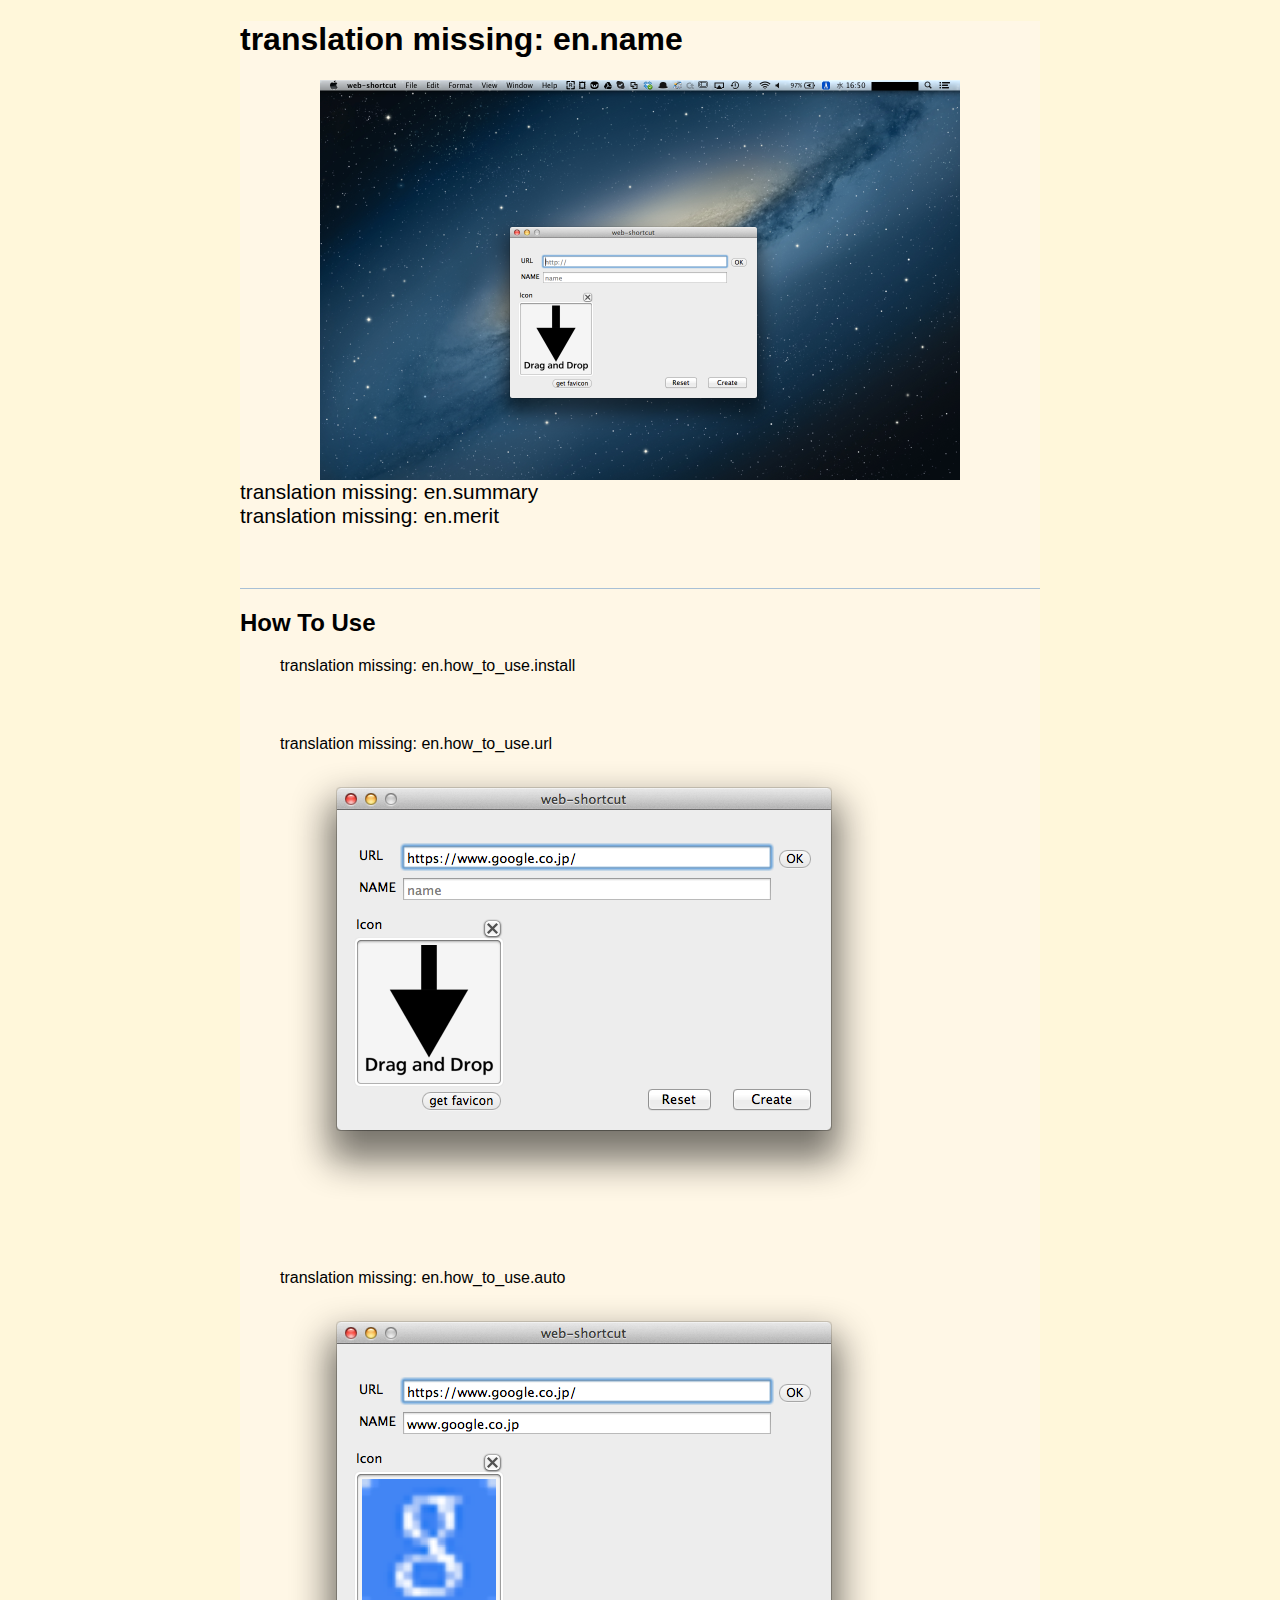
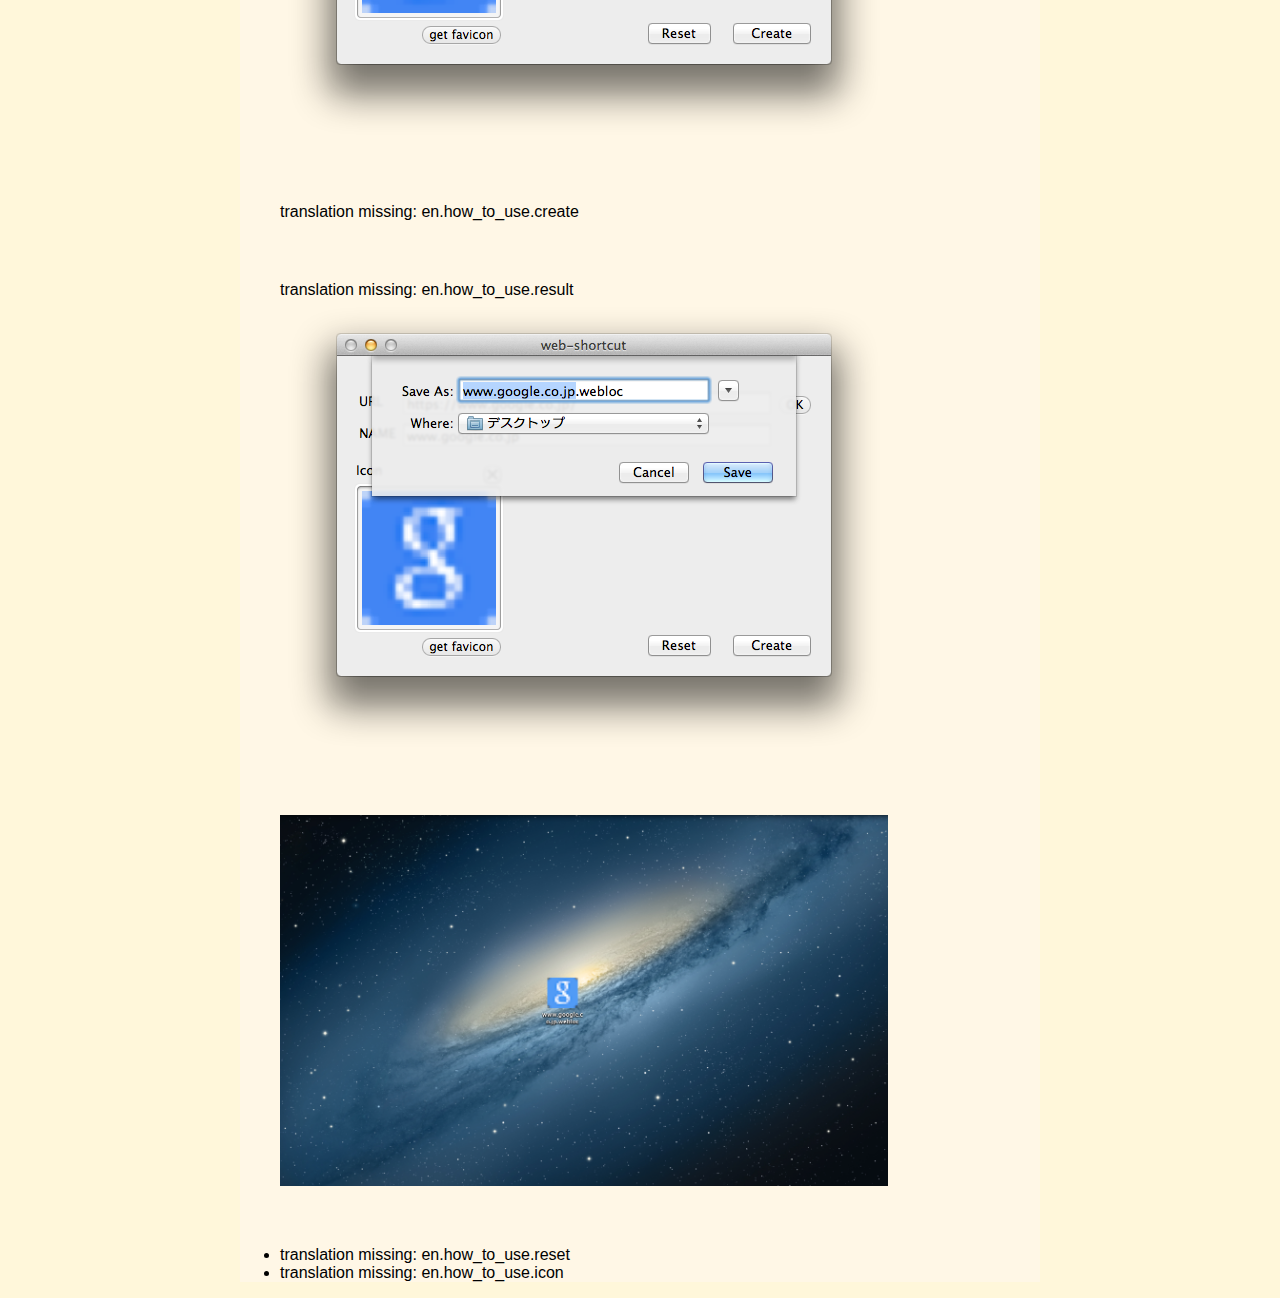
==== en/index.html @ f1dd7c7f "Automated commit at 2013-07-17 09:24:11 UTC by middleman-deploy 3.1.3" ====
<!doctype html>
<html>
  <head>
    <meta charset="utf-8">
    
    <!-- Always force latest IE rendering engine or request Chrome Frame -->
    <meta content="IE=edge,chrome=1" http-equiv="X-UA-Compatible">
    
    <!-- Use title if it's in the page YAML frontmatter -->
    <title>Web Shortcut</title>
    
    <link href="/stylesheets/normalize-6036cb9b.css" media="screen" rel="stylesheet" type="text/css" />
<link href="/stylesheets/all-a4301a74.css" media="screen" rel="stylesheet" type="text/css" />
    <script src="/javascripts/all-da39a3ee.js" type="text/javascript"></script>
  </head>
  
  <body class="en en_index">
    <div class="container">
      <div class="content">
  <h1>translation missing: en.name</h1>
  <div class="explain">
    <img src="../images/screen-9487430f.png" class="screen">
    <div class="summary"> translation missing: en.summary </div>
    <div class="merit"> translation missing: en.merit </div>
  </div>

  <div class="how_to_use">
    <h2>How To Use</h2>
    <ol>
      <li>translation missing: en.how_to_use.install</li>
      <li>translation missing: en.how_to_use.url<img src="../images/win_url_filled-a5c88130.png"></li>
      <li>translation missing: en.how_to_use.auto<img src="../images/win_filled-a6221c7d.png"></li>
      <li>translation missing: en.how_to_use.create</li>
      <li>translation missing: en.how_to_use.result<img src="../images/win_save-cdbfeb03.png"></li>
      <li><img src="../images/desctop-9d0b7925.png" class="desctop"></li>
    </ol>
    <ul>
      <li>translation missing: en.how_to_use.reset</li>
      <li>translation missing: en.how_to_use.icon</li>
    </ul>
  </div>
</div>
    </div>
  </body>
</html>
---- stylesheets/all-a4301a74.css ----
body{background-color:#FFF7DA}.container{width:100%}.content{background-color:#FFF7E6;width:800px;margin:0px auto}.content img{display:block}.content .explain{margin-bottom:60px}.content .screen{width:80%;margin:0px auto;background-color:black}.content .summary,.content .merit{font-size:1.3em}.content .how_to_use{border-top:1px solid #A8C0D6}.content .how_to_use ol li{list-style-type:none;margin-bottom:60px}.content .how_to_use ol li .desctop{width:80%}
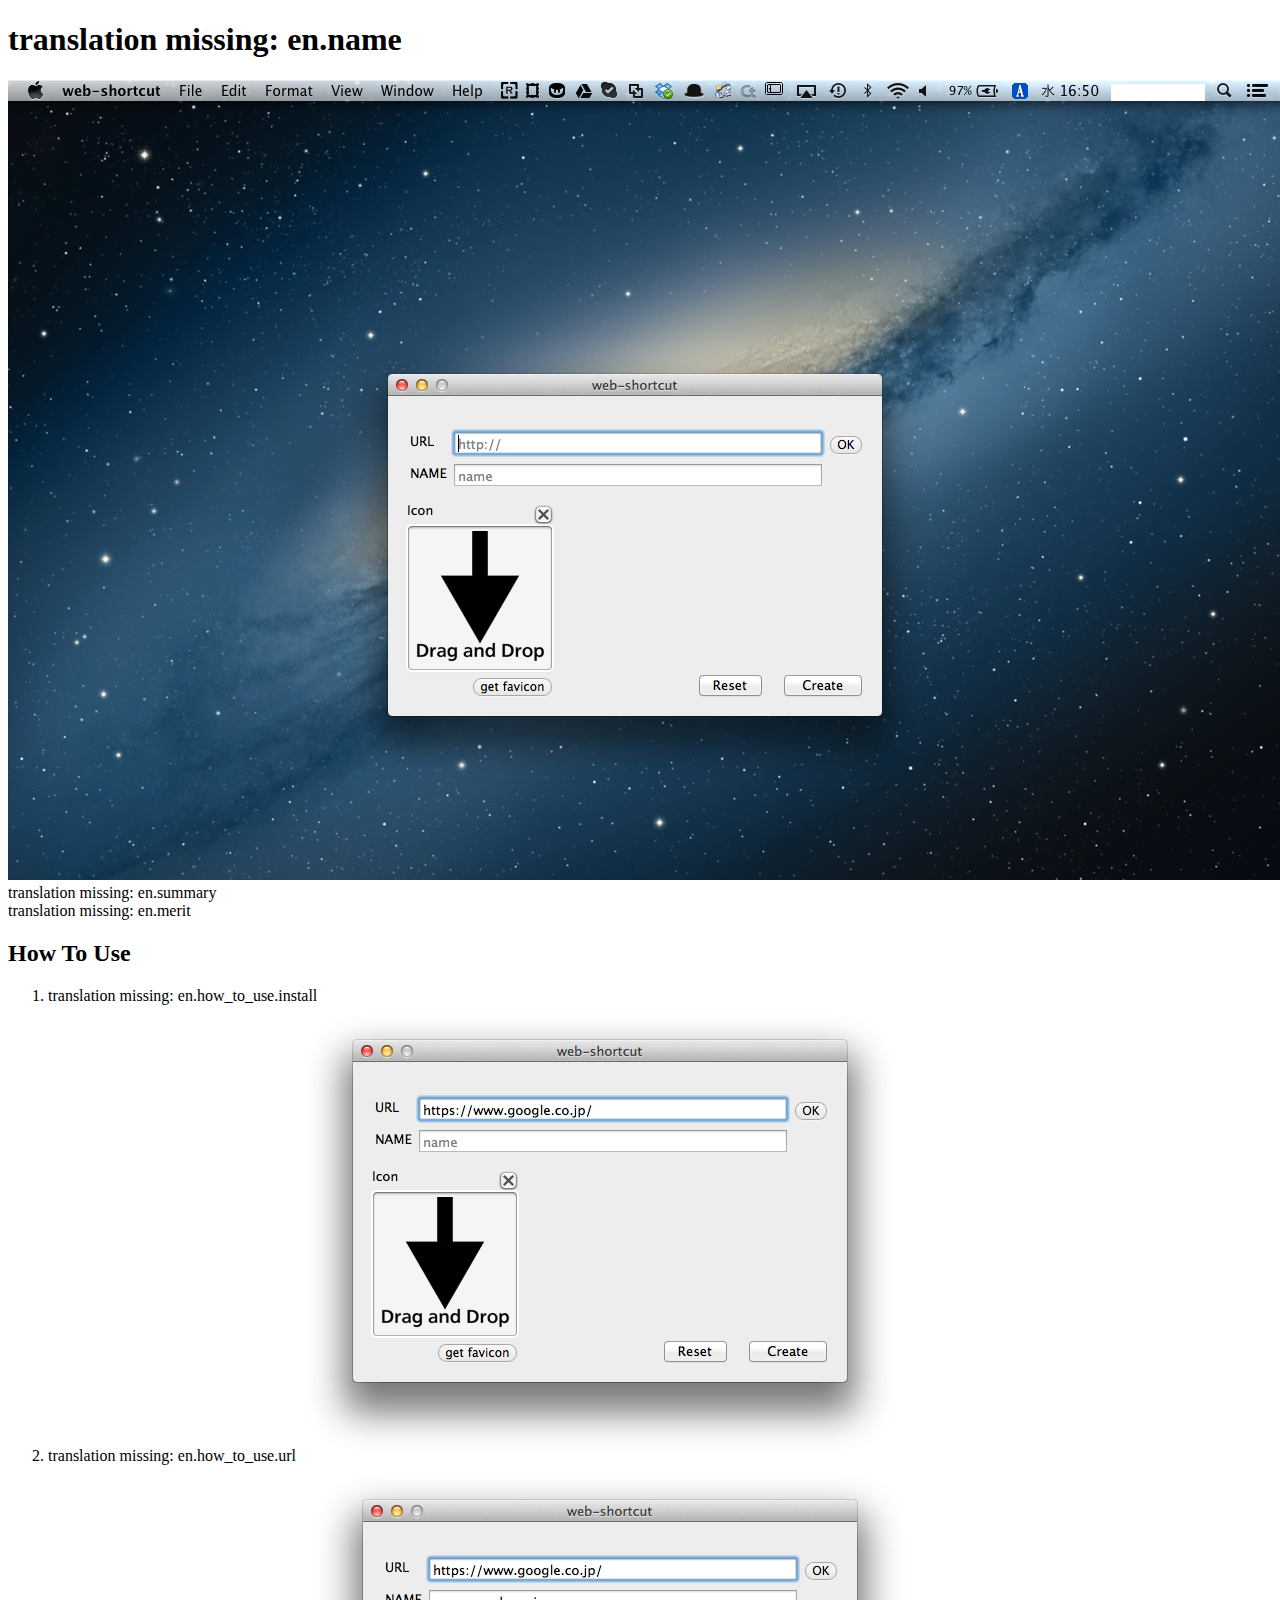
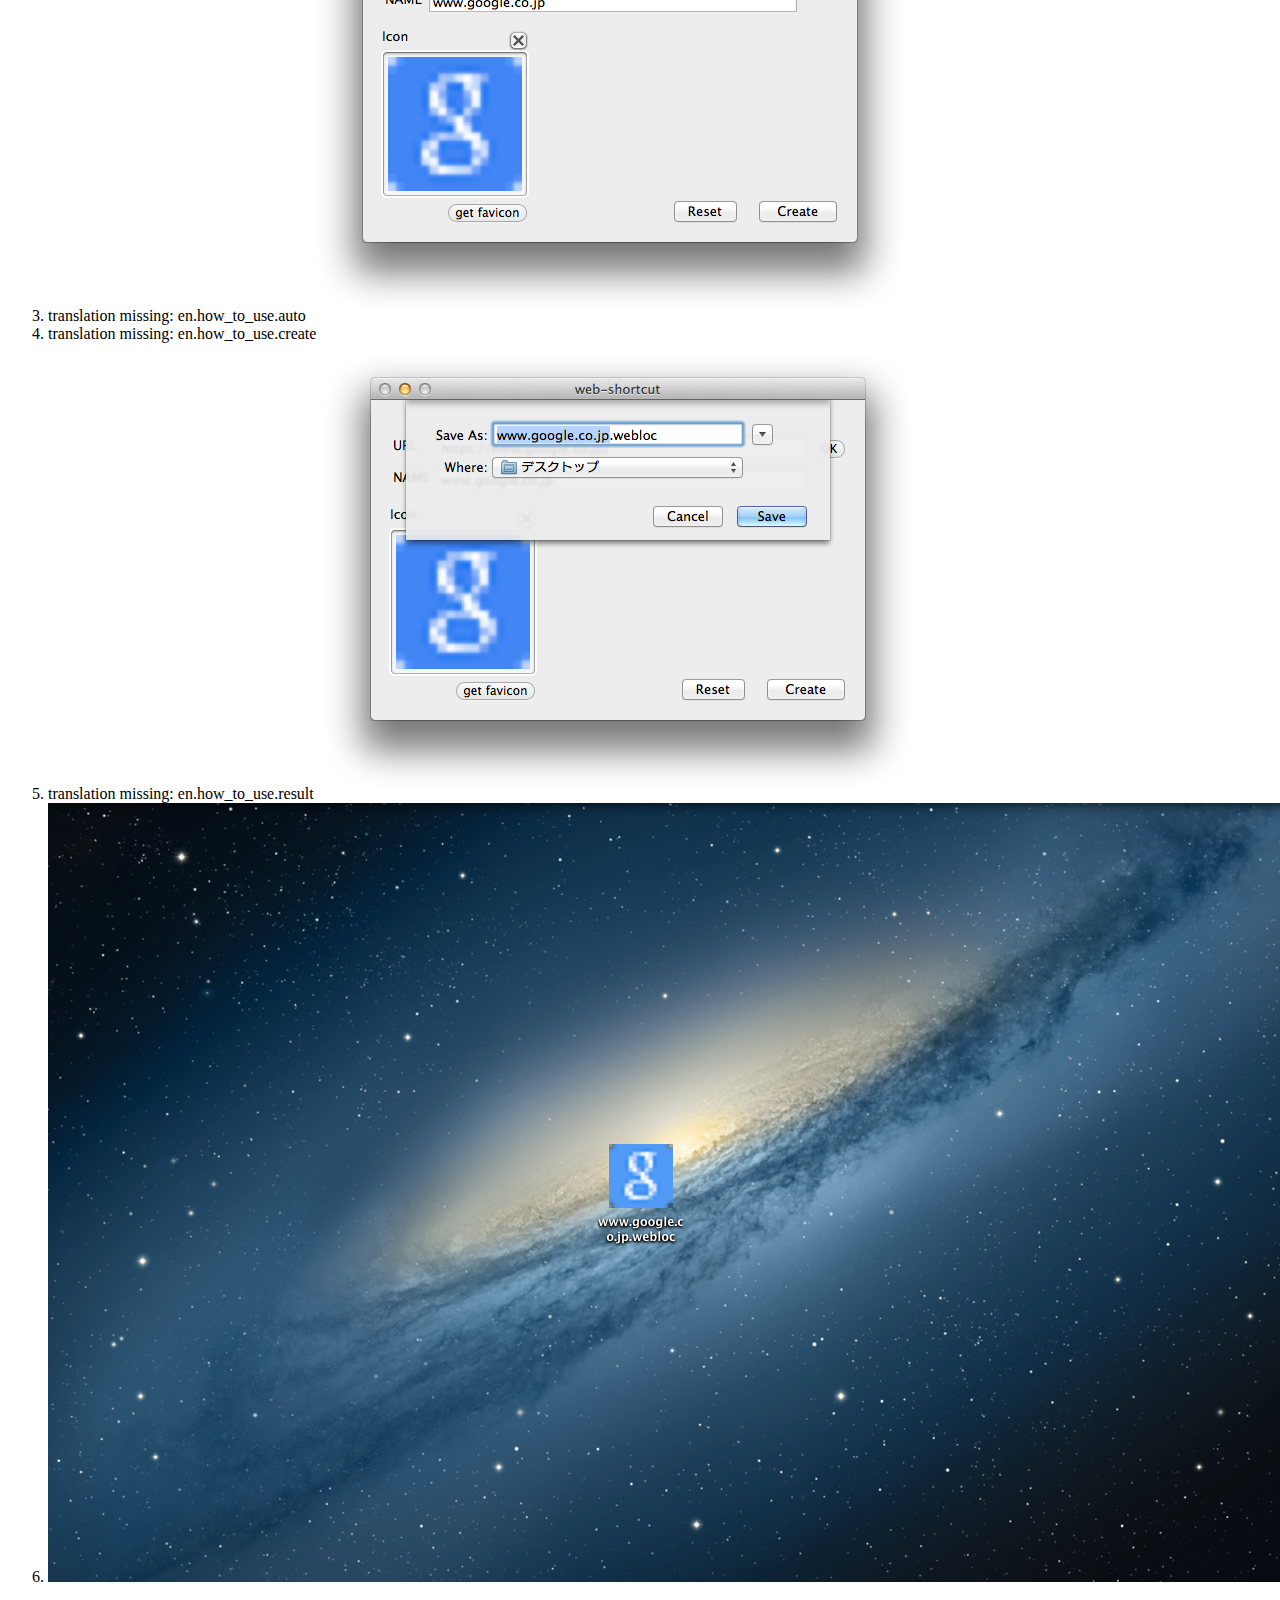
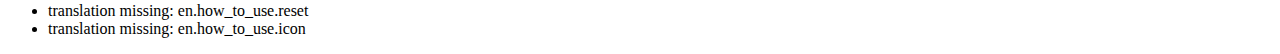
==== commit 1ecc2368: "Automated commit at 2013-07-17 09:28:55 UTC by middleman-deploy 3.1.3" ====
--- a/en/index.html
+++ b/en/index.html
@@ -9,9 +9,9 @@
     <!-- Use title if it's in the page YAML frontmatter -->
     <title>Web Shortcut</title>
     
-    <link href="/stylesheets/normalize-6036cb9b.css" media="screen" rel="stylesheet" type="text/css" />
-<link href="/stylesheets/all-a4301a74.css" media="screen" rel="stylesheet" type="text/css" />
-    <script src="/javascripts/all-da39a3ee.js" type="text/javascript"></script>
+    <link href="./stylesheets/normalize.css" media="screen" rel="stylesheet" type="text/css">
+    <link href="./stylesheets/all.css" media="screen" rel="stylesheet" type="text/css">
+    <script src="./javascripts/all.js" type="text/javascript"></script>
   </head>
   
   <body class="en en_index">
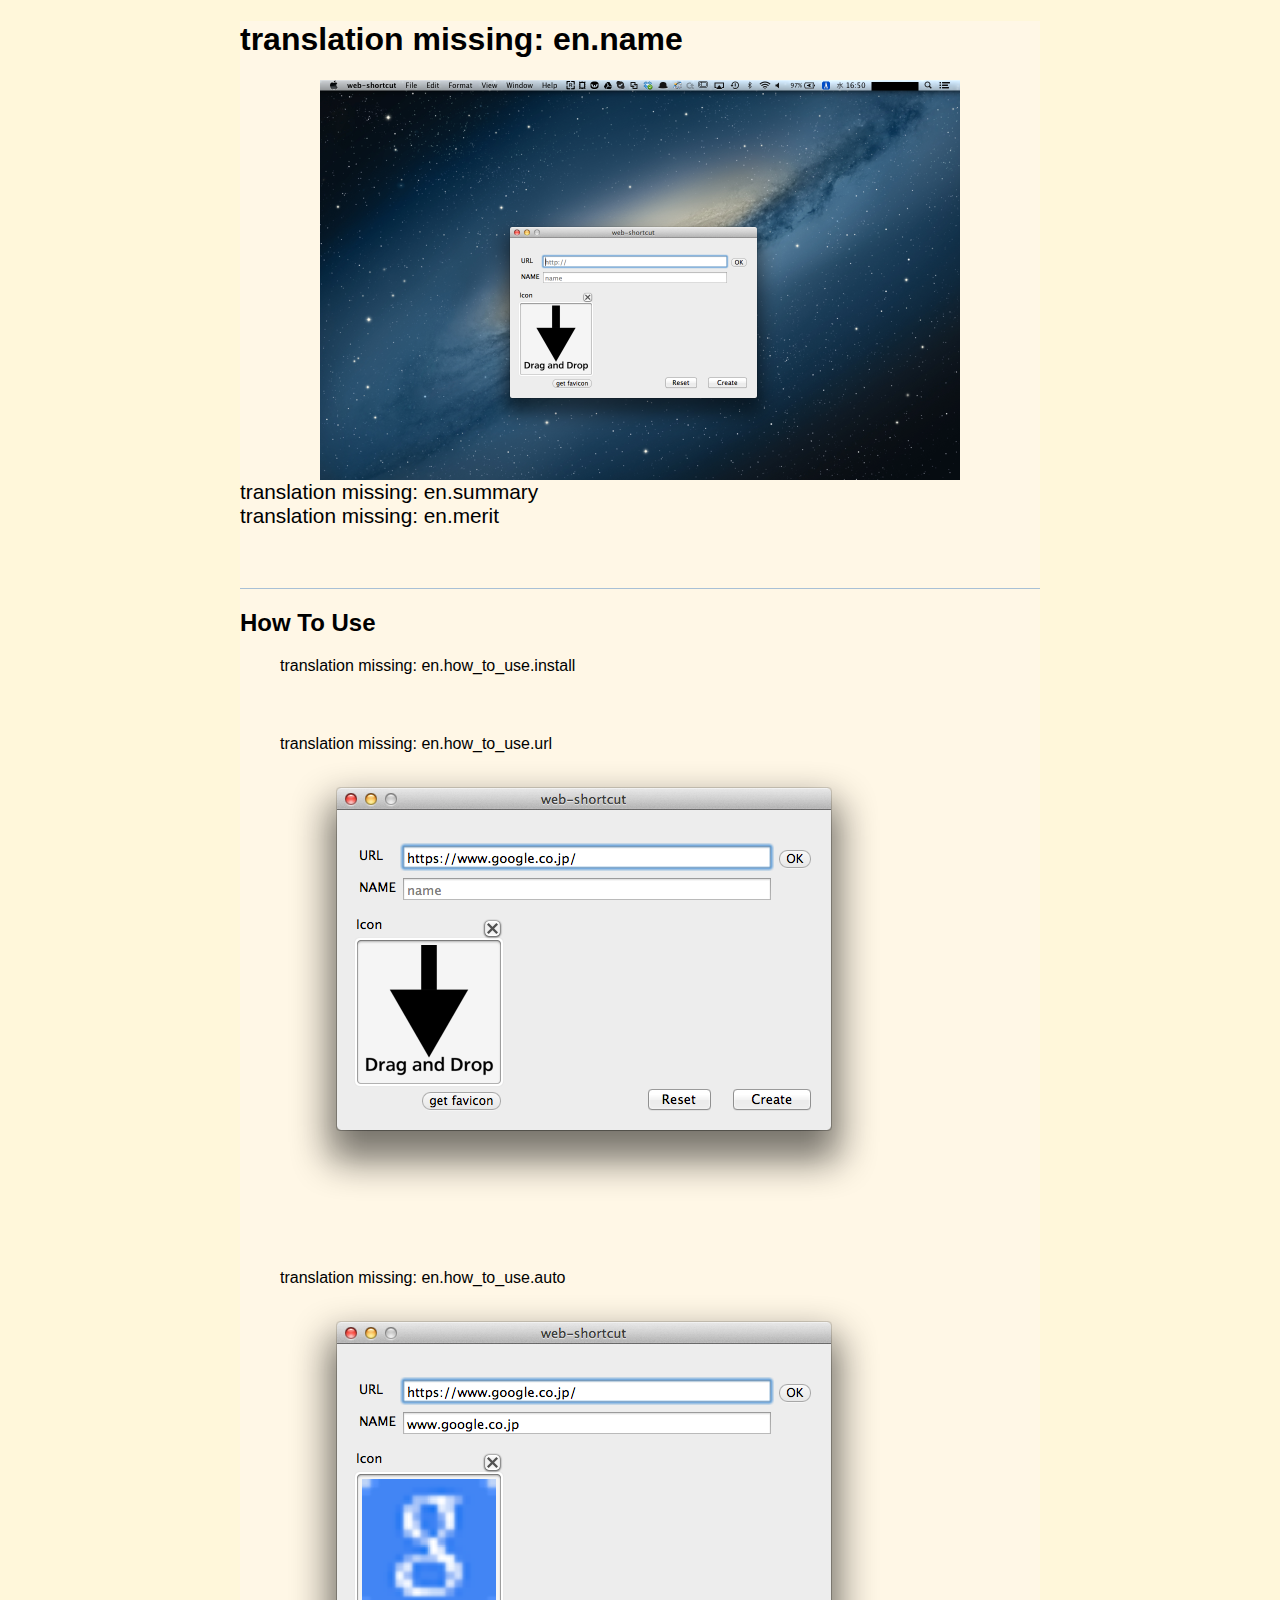
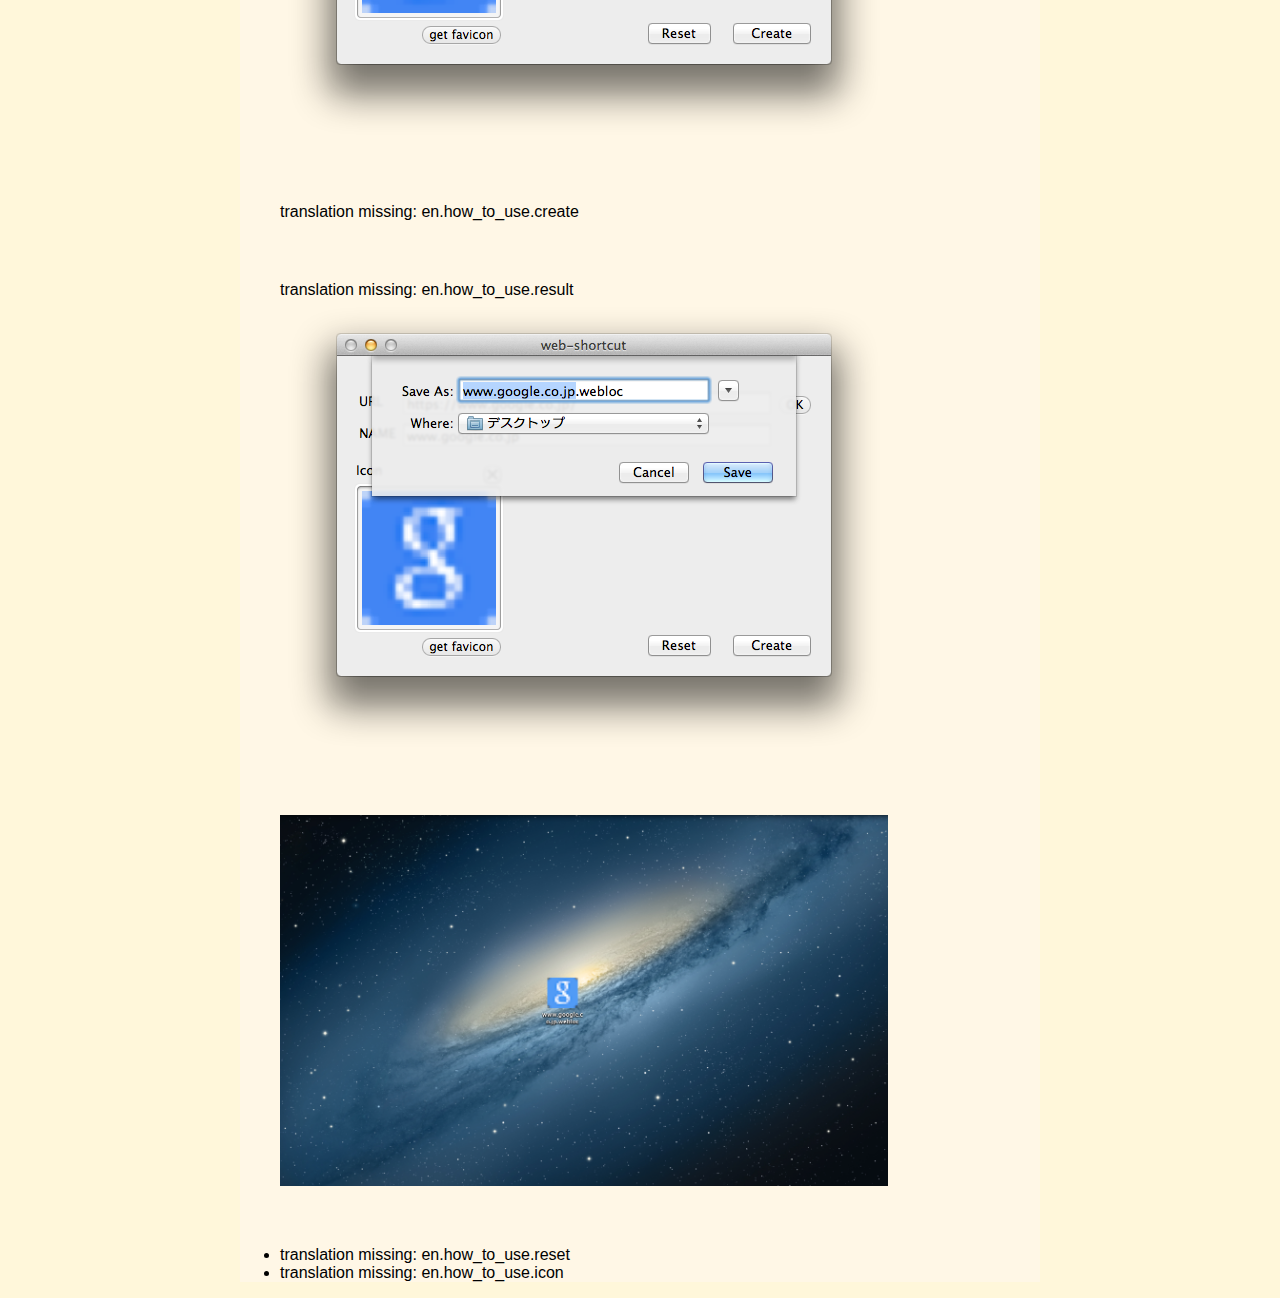
==== commit 433d9ef7: "Automated commit at 2013-07-17 09:31:57 UTC by middleman-deploy 3.1.3" ====
--- a/en/index.html
+++ b/en/index.html
@@ -9,9 +9,9 @@
     <!-- Use title if it's in the page YAML frontmatter -->
     <title>Web Shortcut</title>
     
-    <link href="./stylesheets/normalize.css" media="screen" rel="stylesheet" type="text/css">
-    <link href="./stylesheets/all.css" media="screen" rel="stylesheet" type="text/css">
-    <script src="./javascripts/all.js" type="text/javascript"></script>
+    <link href="../stylesheets/normalize-6036cb9b.css" media="screen" rel="stylesheet" type="text/css">
+    <link href="../stylesheets/all-a4301a74.css" media="screen" rel="stylesheet" type="text/css">
+    <script src="../javascripts/all-da39a3ee.js" type="text/javascript"></script>
   </head>
   
   <body class="en en_index">
--- a/stylesheets/all-a4301a74.css
+++ b/stylesheets/all-a4301a74.css
@@ -0,0 +1 @@
+body{background-color:#FFF7DA}.container{width:100%}.content{background-color:#FFF7E6;width:800px;margin:0px auto}.content img{display:block}.content .explain{margin-bottom:60px}.content .screen{width:80%;margin:0px auto;background-color:black}.content .summary,.content .merit{font-size:1.3em}.content .how_to_use{border-top:1px solid #A8C0D6}.content .how_to_use ol li{list-style-type:none;margin-bottom:60px}.content .how_to_use ol li .desctop{width:80%}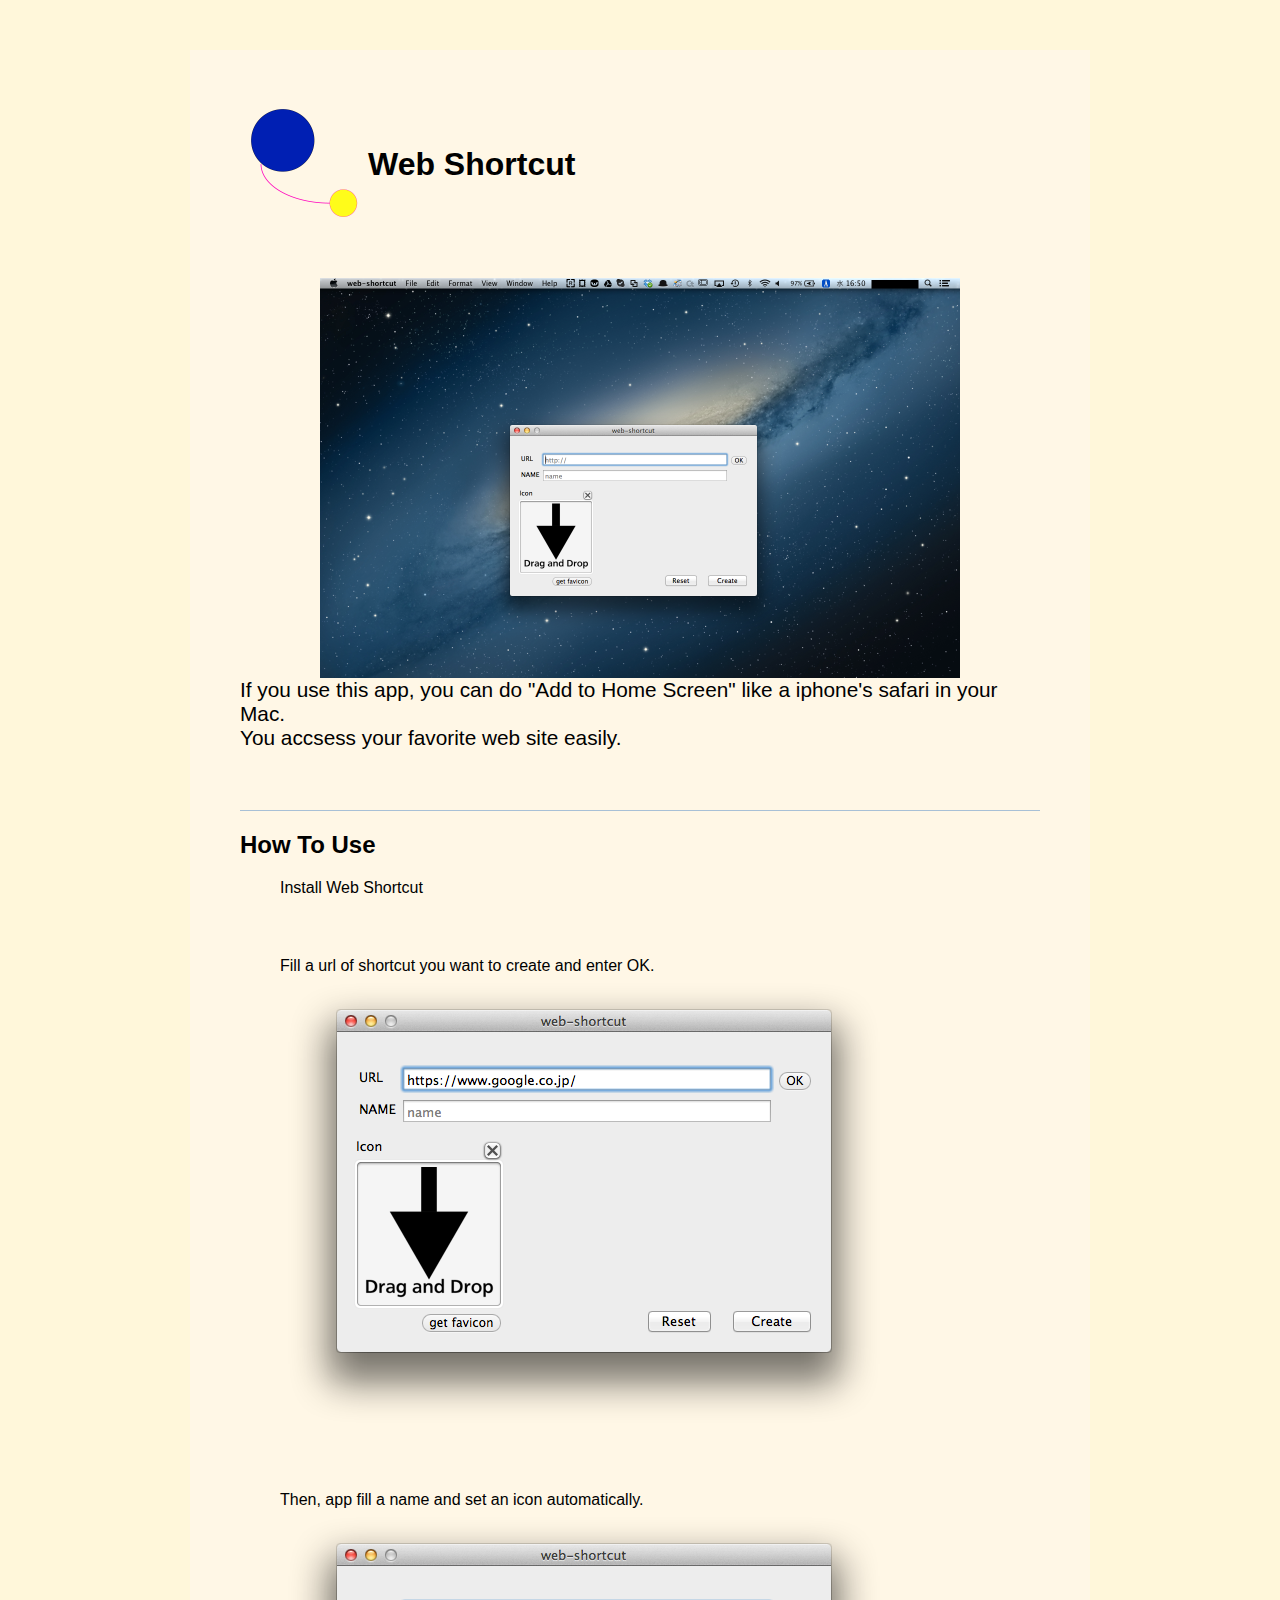
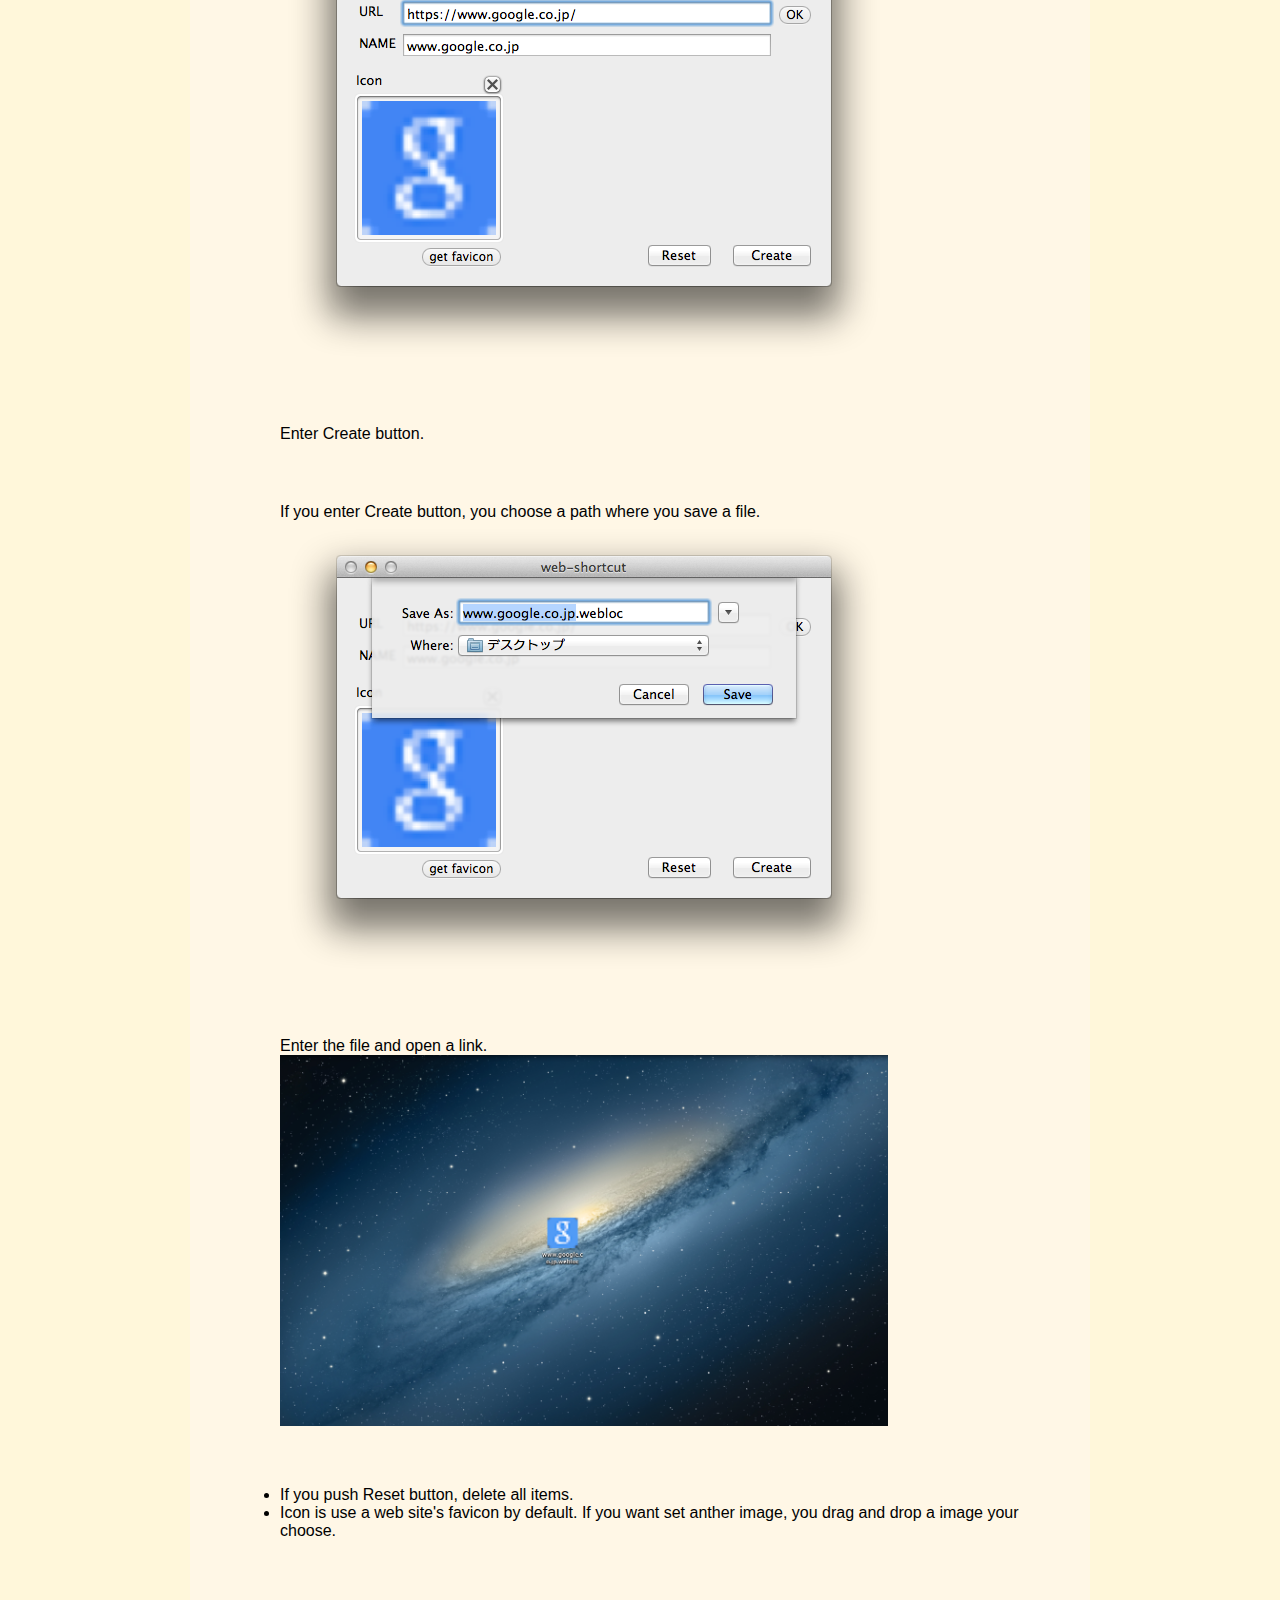
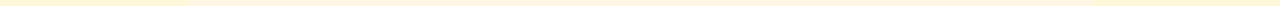
==== commit d24e9cac: "Automated commit at 2013-07-19 01:16:33 UTC by middleman-deploy 3.1.3" ====
--- a/en/index.html
+++ b/en/index.html
@@ -10,33 +10,37 @@
     <title>Web Shortcut</title>
     
     <link href="../stylesheets/normalize-6036cb9b.css" media="screen" rel="stylesheet" type="text/css">
-    <link href="../stylesheets/all-a4301a74.css" media="screen" rel="stylesheet" type="text/css">
+    <link href="../stylesheets/all-4937ffd5.css" media="screen" rel="stylesheet" type="text/css">
     <script src="../javascripts/all-da39a3ee.js" type="text/javascript"></script>
   </head>
   
   <body class="en en_index">
     <div class="container">
       <div class="content">
-  <h1>translation missing: en.name</h1>
+  <div class="header">
+    <img class="mini-icon" src="../images/icon_512x512-689b8dc0.png" />
+    <h1>Web Shortcut</h1>
+  </div>
+
   <div class="explain">
     <img src="../images/screen-9487430f.png" class="screen">
-    <div class="summary"> translation missing: en.summary </div>
-    <div class="merit"> translation missing: en.merit </div>
+    <div class="summary"> If you use this app, you can do "Add to Home Screen" like a iphone's safari in your Mac. </div>
+    <div class="merit"> You accsess your favorite web site easily. </div>
   </div>
 
   <div class="how_to_use">
     <h2>How To Use</h2>
     <ol>
-      <li>translation missing: en.how_to_use.install</li>
-      <li>translation missing: en.how_to_use.url<img src="../images/win_url_filled-a5c88130.png"></li>
-      <li>translation missing: en.how_to_use.auto<img src="../images/win_filled-a6221c7d.png"></li>
-      <li>translation missing: en.how_to_use.create</li>
-      <li>translation missing: en.how_to_use.result<img src="../images/win_save-cdbfeb03.png"></li>
-      <li><img src="../images/desctop-9d0b7925.png" class="desctop"></li>
+      <li>Install Web Shortcut</li>
+      <li>Fill a url of shortcut you want to create and enter OK.<img src="../images/win_url_filled-a5c88130.png"></li>
+      <li>Then, app fill a name and set an icon automatically. <img src="../images/win_filled-a6221c7d.png"></li>
+      <li>Enter Create button.</li>
+      <li>If you enter Create button, you choose a path where you save a file.<img src="../images/win_save-cdbfeb03.png"></li>
+      <li>Enter the file and open a link.<img src="../images/desctop-9d0b7925.png" class="desctop"></li>
     </ol>
     <ul>
-      <li>translation missing: en.how_to_use.reset</li>
-      <li>translation missing: en.how_to_use.icon</li>
+      <li>If you push Reset button, delete all items.</li>
+      <li>Icon is use a web site's favicon by default. If you want set anther image, you drag and drop a image your choose.</li>
     </ul>
   </div>
 </div>
--- a/stylesheets/all-4937ffd5.css
+++ b/stylesheets/all-4937ffd5.css
@@ -0,0 +1 @@
+body{background-color:#FFF7DA}.icon{width:256px;height:256px;background-color:white}.container{width:100%}.content{background-color:#FFF7E6;width:800px;margin:0px auto;margin-top:50px;padding:50px}.content img{display:block}.content .header{overflow:hidden;*zoom:1;margin-bottom:50px}.content .header .mini-icon{width:128px;height:128px;float:left}.content .header h1{display:inline;height:128px;line-height:128px;vertical-align:middle}.content .explain{margin-bottom:60px}.content .screen{width:80%;margin:0px auto;background-color:black}.content .summary,.content .merit{font-size:1.3em}.content .how_to_use{border-top:1px solid #A8C0D6}.content .how_to_use ol li{list-style-type:none;margin-bottom:60px}.content .how_to_use ol li .desctop{width:80%}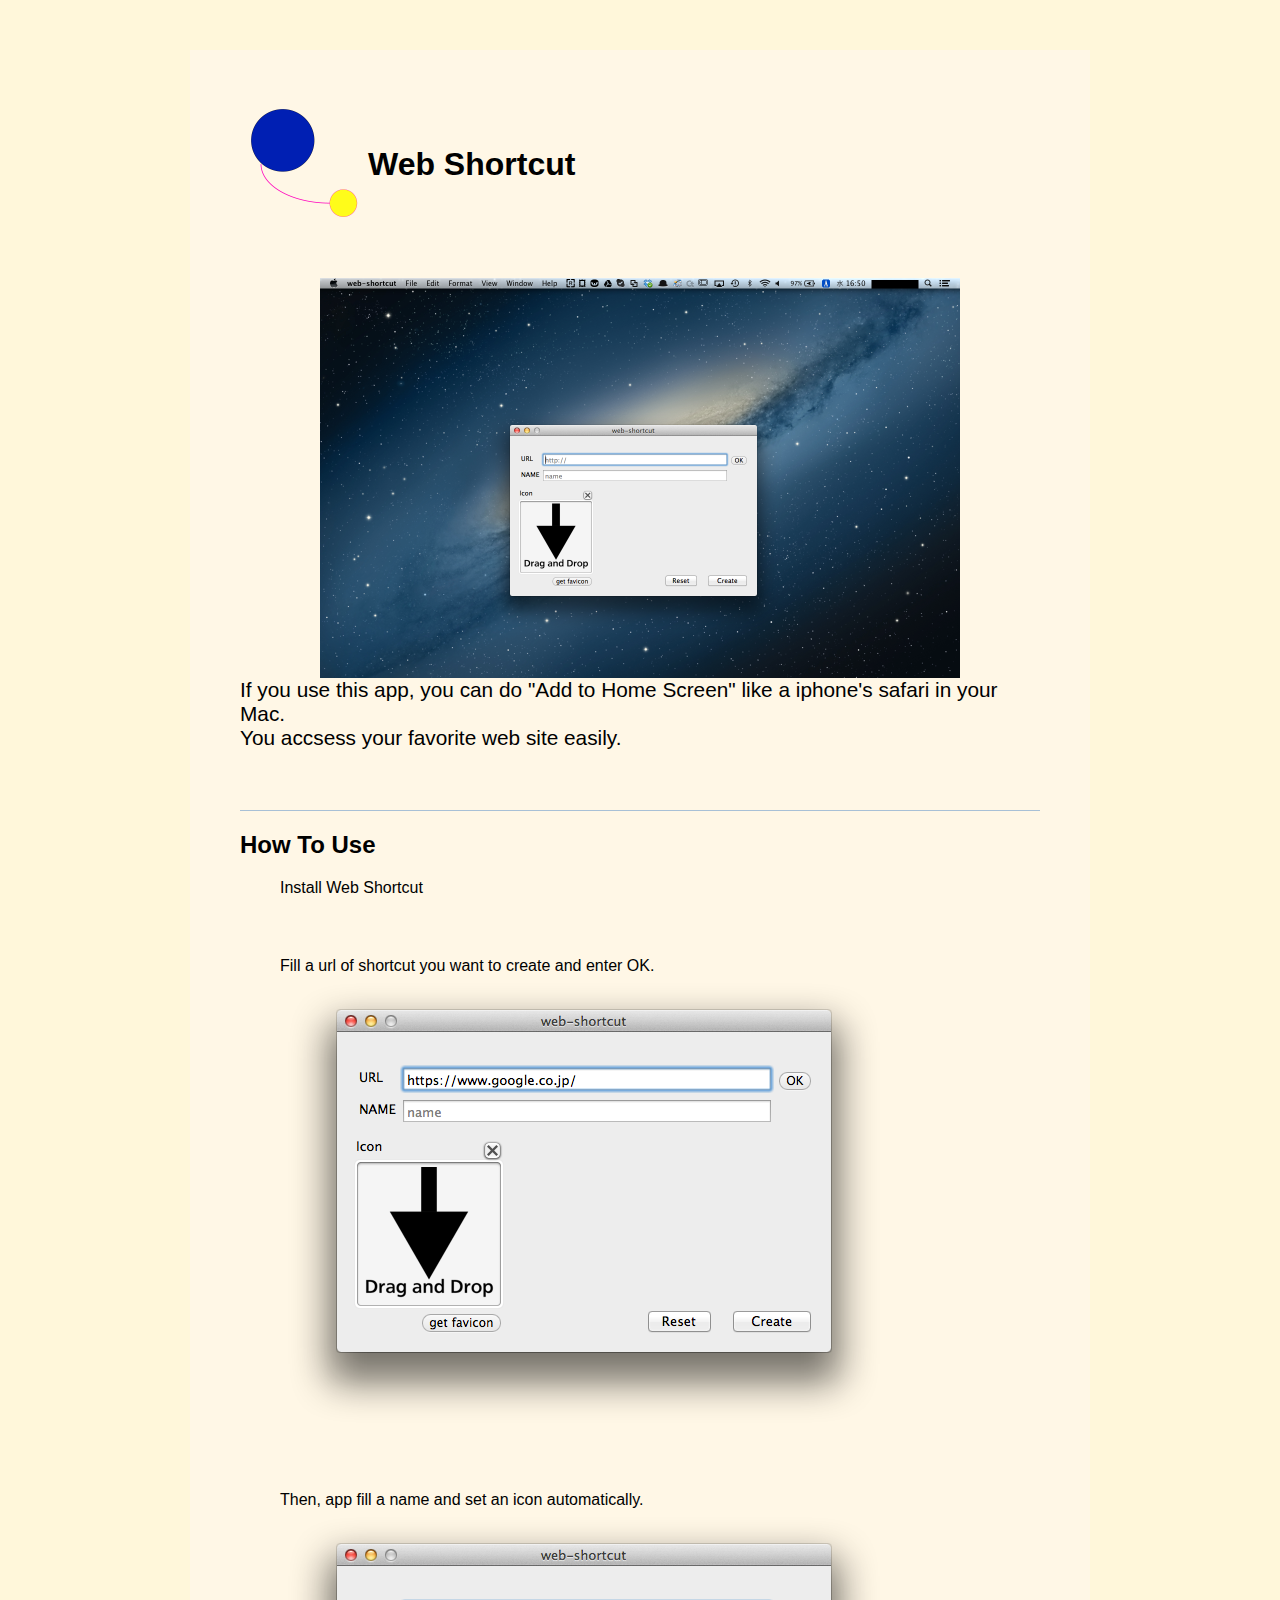
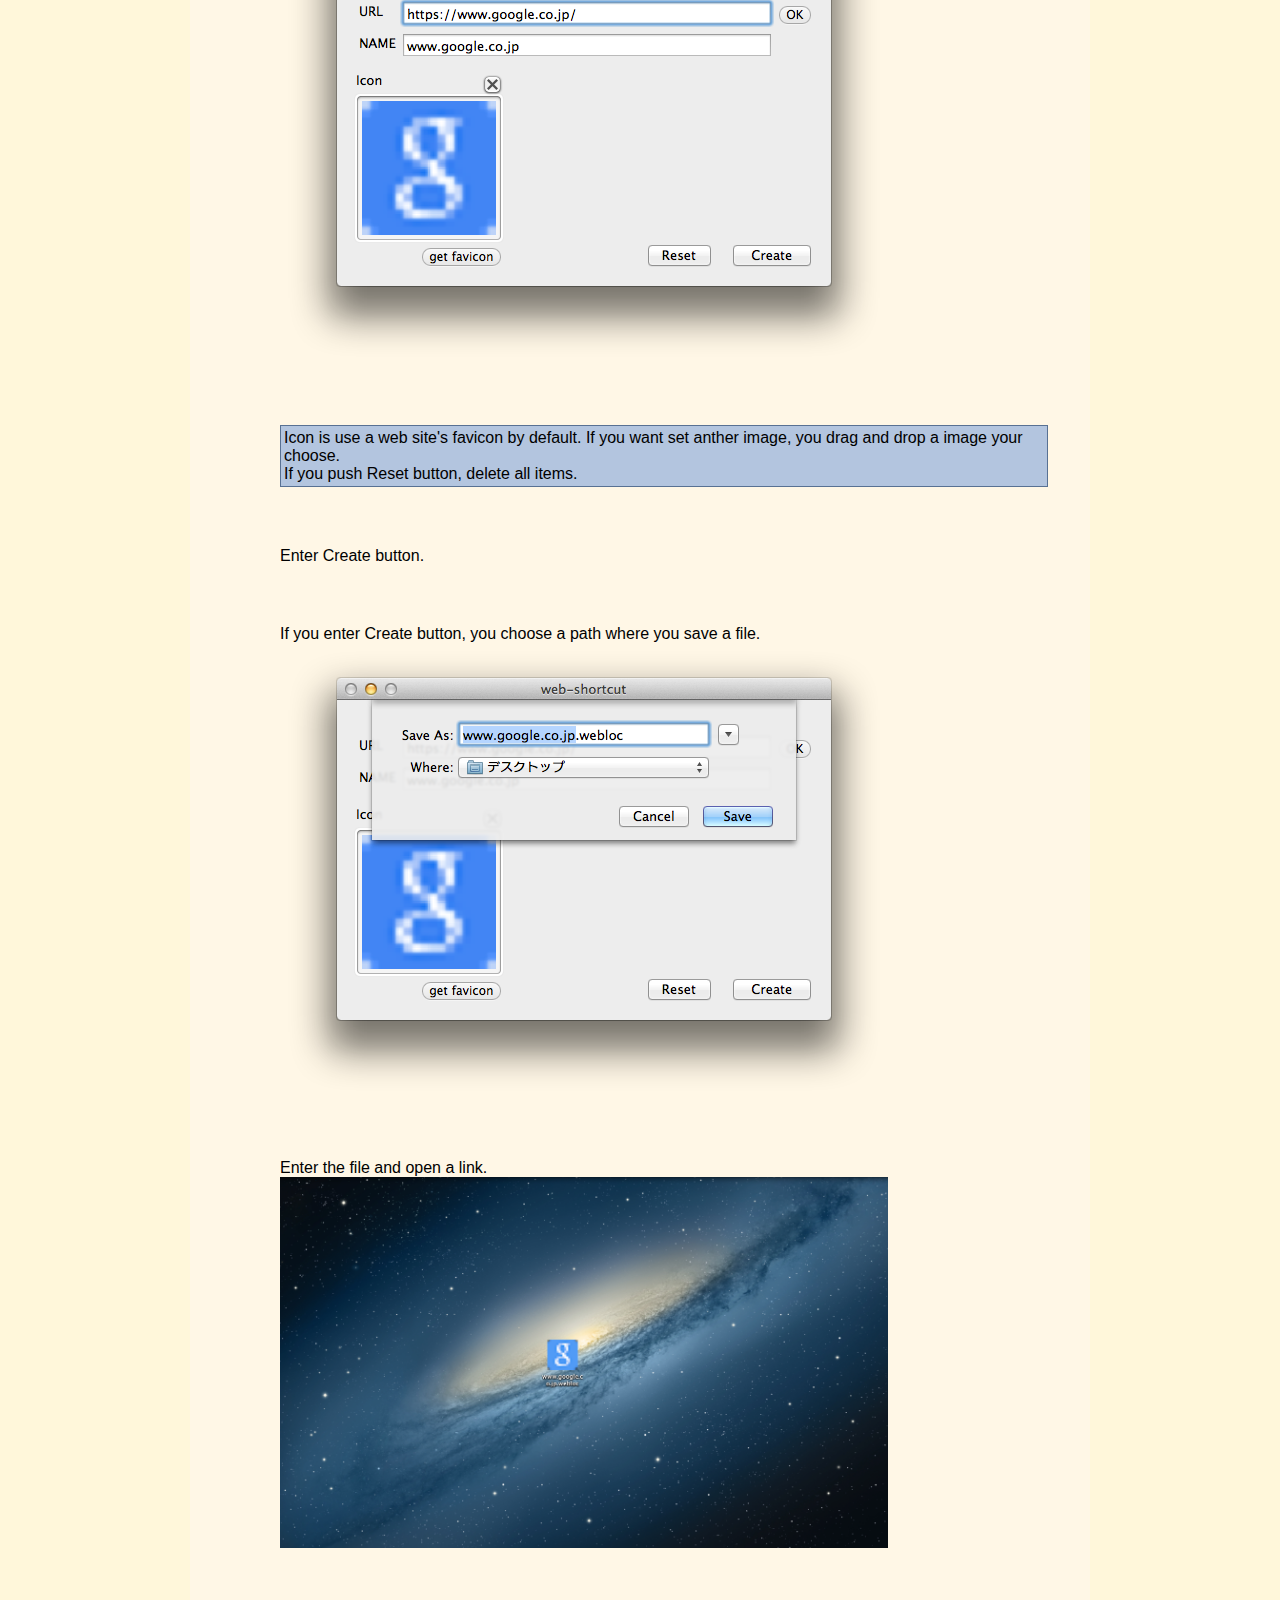
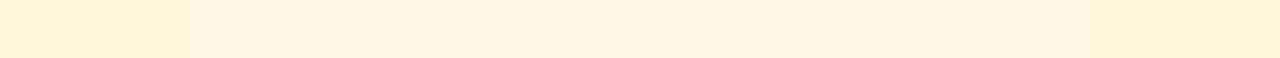
==== commit f03d65d7: "Automated commit at 2013-07-19 02:47:20 UTC by middleman-deploy 3.1.3" ====
--- a/en/index.html
+++ b/en/index.html
@@ -10,7 +10,7 @@
     <title>Web Shortcut</title>
     
     <link href="../stylesheets/normalize-6036cb9b.css" media="screen" rel="stylesheet" type="text/css">
-    <link href="../stylesheets/all-4937ffd5.css" media="screen" rel="stylesheet" type="text/css">
+    <link href="../stylesheets/all-f0ce43f1.css" media="screen" rel="stylesheet" type="text/css">
     <script src="../javascripts/all-da39a3ee.js" type="text/javascript"></script>
   </head>
   
@@ -34,14 +34,19 @@
       <li>Install Web Shortcut</li>
       <li>Fill a url of shortcut you want to create and enter OK.<img src="../images/win_url_filled-a5c88130.png"></li>
       <li>Then, app fill a name and set an icon automatically. <img src="../images/win_filled-a6221c7d.png"></li>
+      <li>
+        <div class="info">
+          <ul>
+            <li>Icon is use a web site's favicon by default. If you want set anther image, you drag and drop a image your choose.</li>
+            <li>If you push Reset button, delete all items.</li>
+          </ul>
+        </div>
+      </li>
+      <!-- <li><div class="info"></div></li> -->
       <li>Enter Create button.</li>
       <li>If you enter Create button, you choose a path where you save a file.<img src="../images/win_save-cdbfeb03.png"></li>
       <li>Enter the file and open a link.<img src="../images/desctop-9d0b7925.png" class="desctop"></li>
     </ol>
-    <ul>
-      <li>If you push Reset button, delete all items.</li>
-      <li>Icon is use a web site's favicon by default. If you want set anther image, you drag and drop a image your choose.</li>
-    </ul>
   </div>
 </div>
     </div>
--- a/stylesheets/all-f0ce43f1.css
+++ b/stylesheets/all-f0ce43f1.css
@@ -0,0 +1 @@
+body{background-color:#FFF7DA}.icon{width:256px;height:256px;background-color:white}.container{width:100%}.content{background-color:#FFF7E6;width:800px;margin:0px auto;margin-top:50px;padding:50px}.content img{display:block}.content .header{overflow:hidden;*zoom:1;margin-bottom:50px}.content .header .mini-icon{width:128px;height:128px;float:left}.content .header h1{display:inline;height:128px;line-height:128px;vertical-align:middle}.content .explain{margin-bottom:60px}.content .screen{width:80%;margin:0px auto;background-color:black}.content .summary,.content .merit{font-size:1.3em}.content .how_to_use{border-top:1px solid #A8C0D6}.content .how_to_use .info{background-color:#B3C5DF;border:solid 1px #587193;padding:3px;width:100%}.content .how_to_use .info>ul{padding:0px}.content .how_to_use .info>ul li{list-style-type:none;margin:0px}.content .how_to_use>ol>li{list-style-type:none;margin-bottom:60px}.content .how_to_use>ol>li .desctop{width:80%}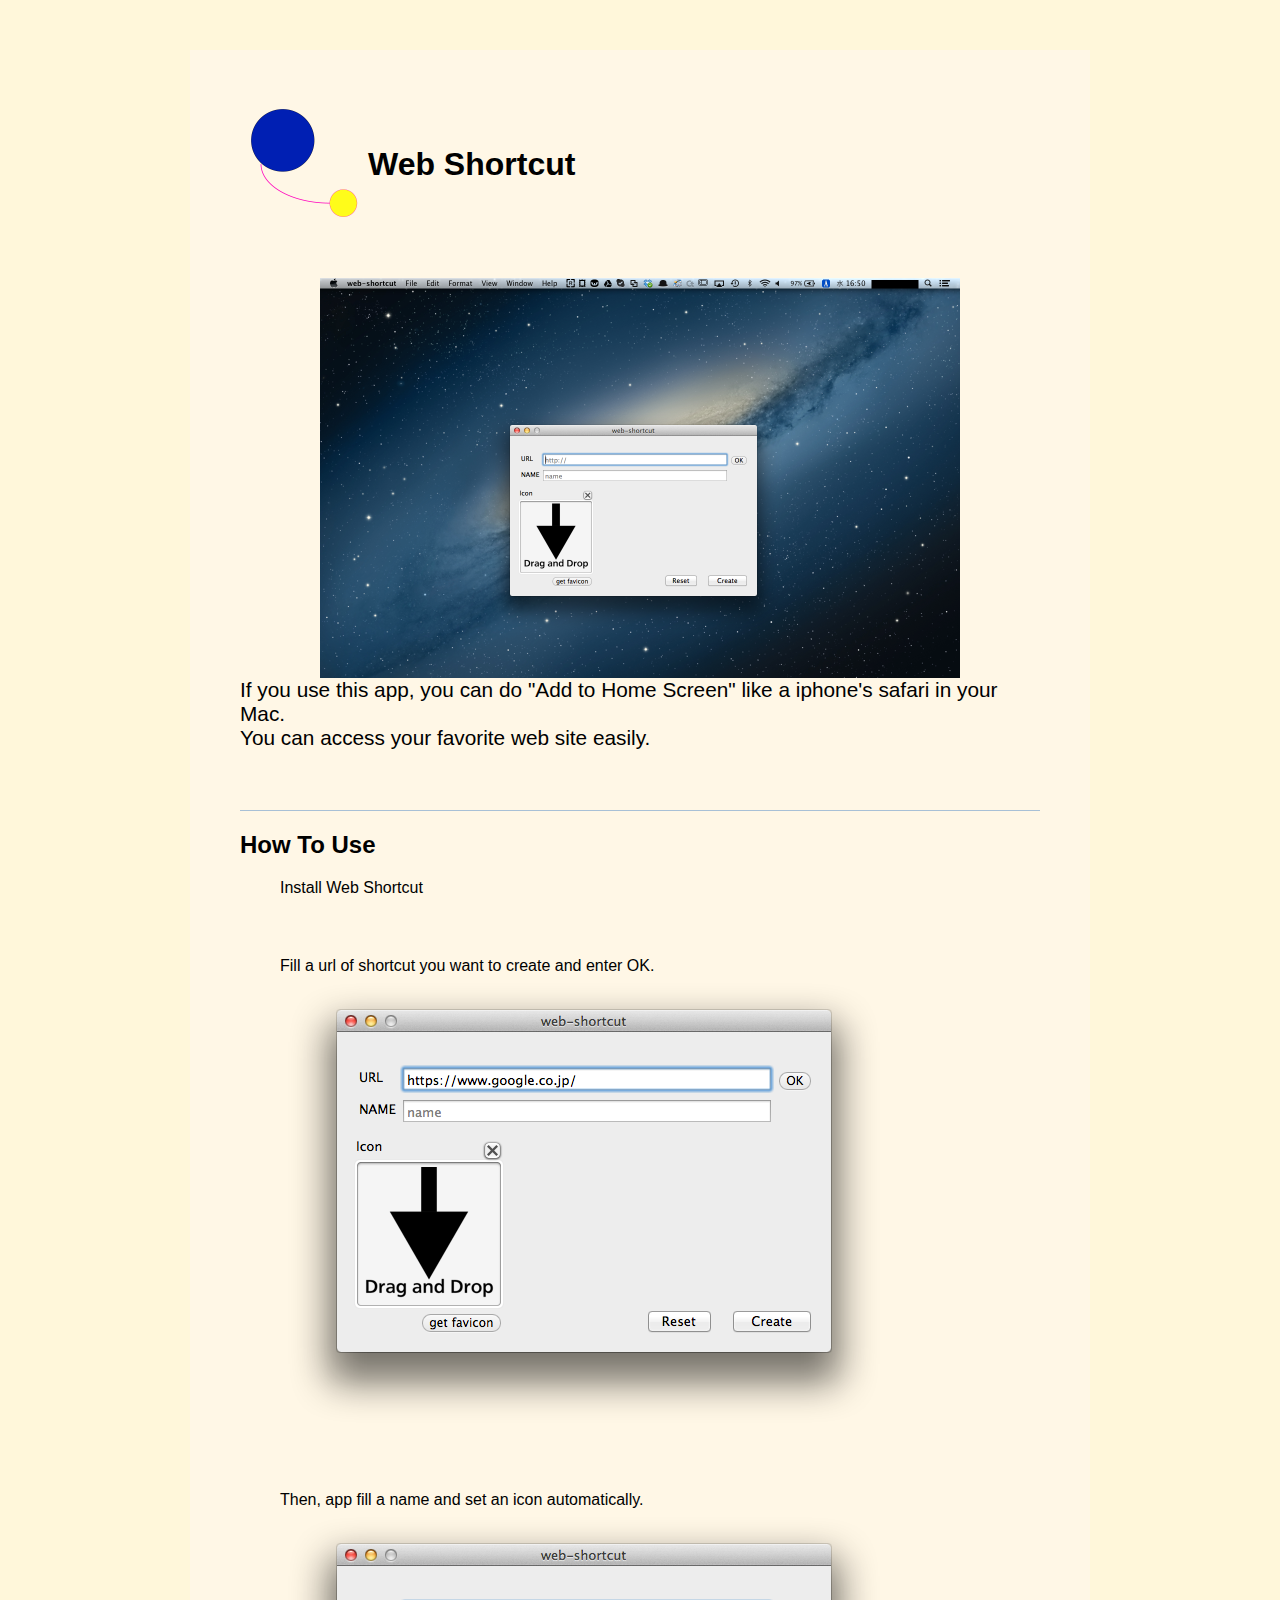
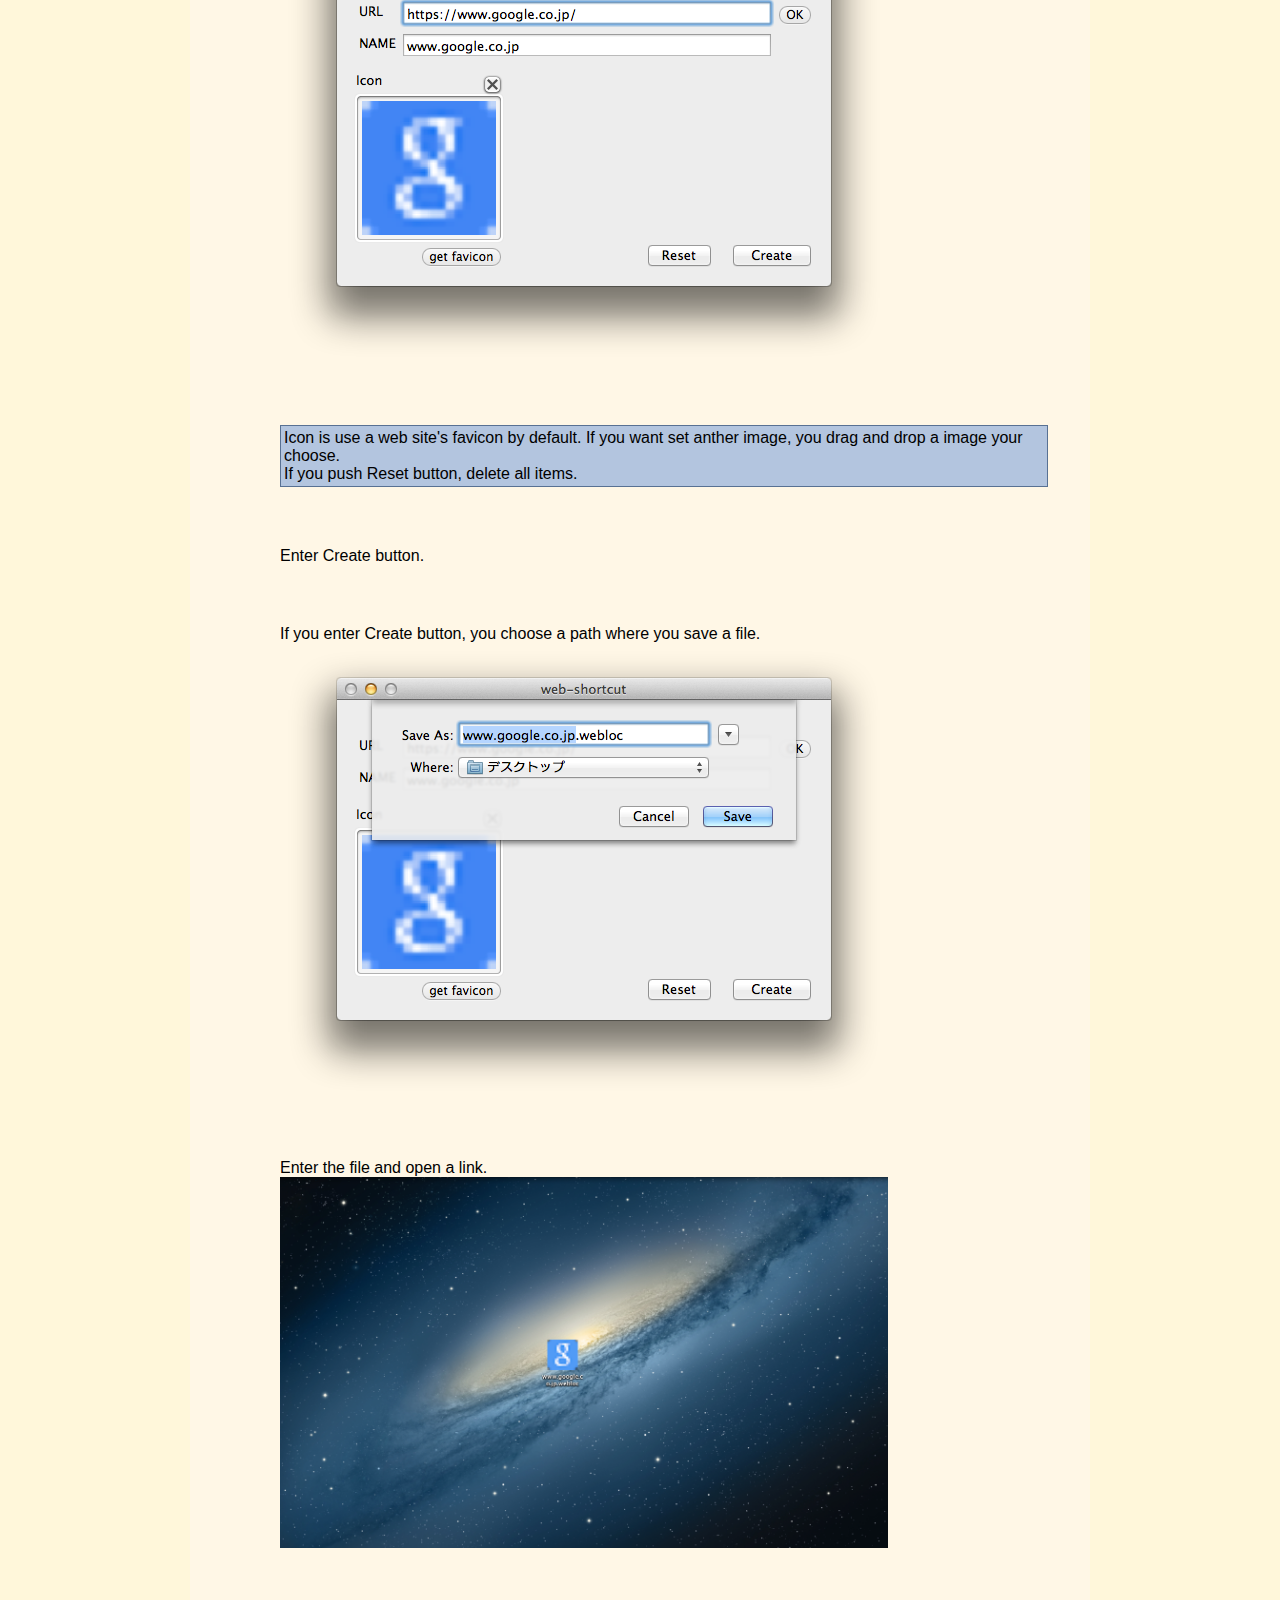
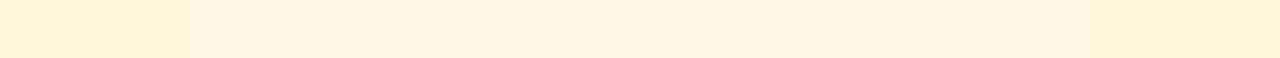
==== commit bf06ade1: "Automated commit at 2013-07-19 05:58:48 UTC by middleman-deploy 3.1.3" ====
--- a/en/index.html
+++ b/en/index.html
@@ -25,7 +25,7 @@
   <div class="explain">
     <img src="../images/screen-9487430f.png" class="screen">
     <div class="summary"> If you use this app, you can do "Add to Home Screen" like a iphone's safari in your Mac. </div>
-    <div class="merit"> You accsess your favorite web site easily. </div>
+    <div class="merit"> You can access your favorite web site easily. </div>
   </div>
 
   <div class="how_to_use">
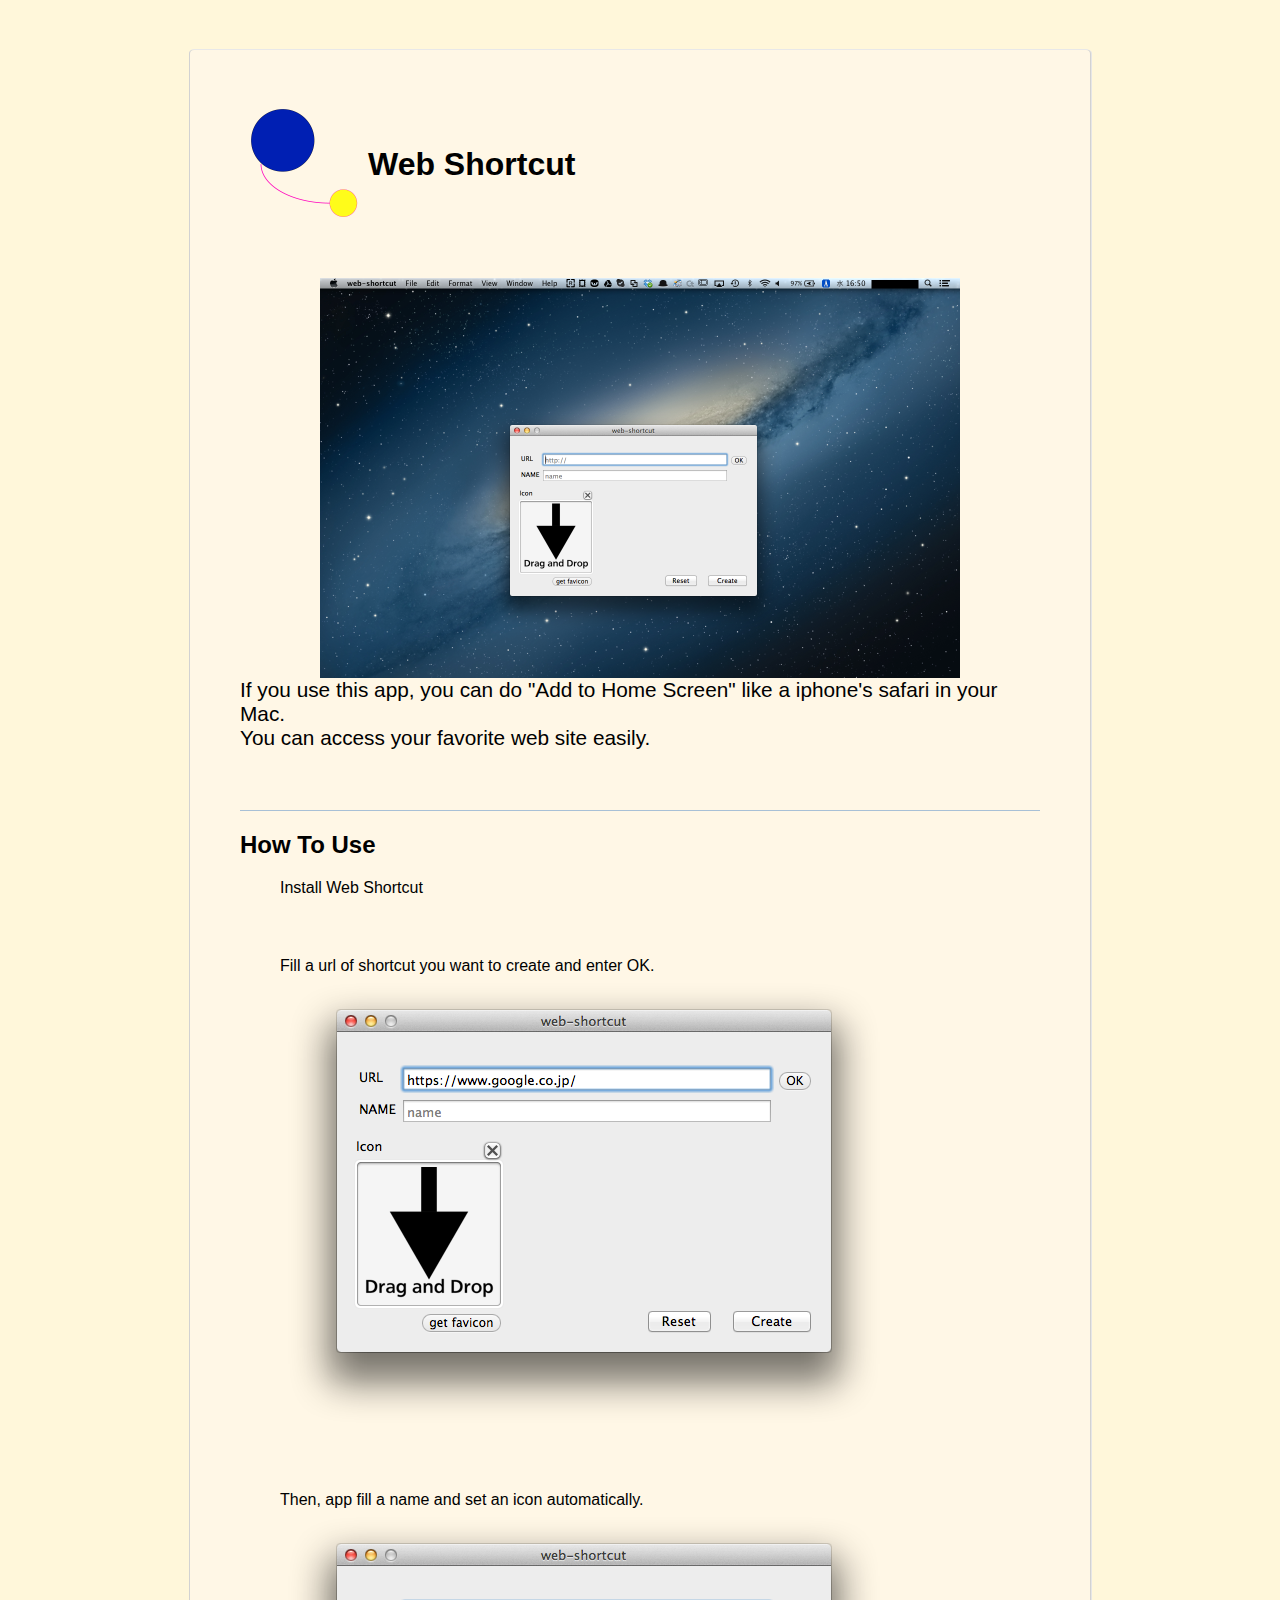
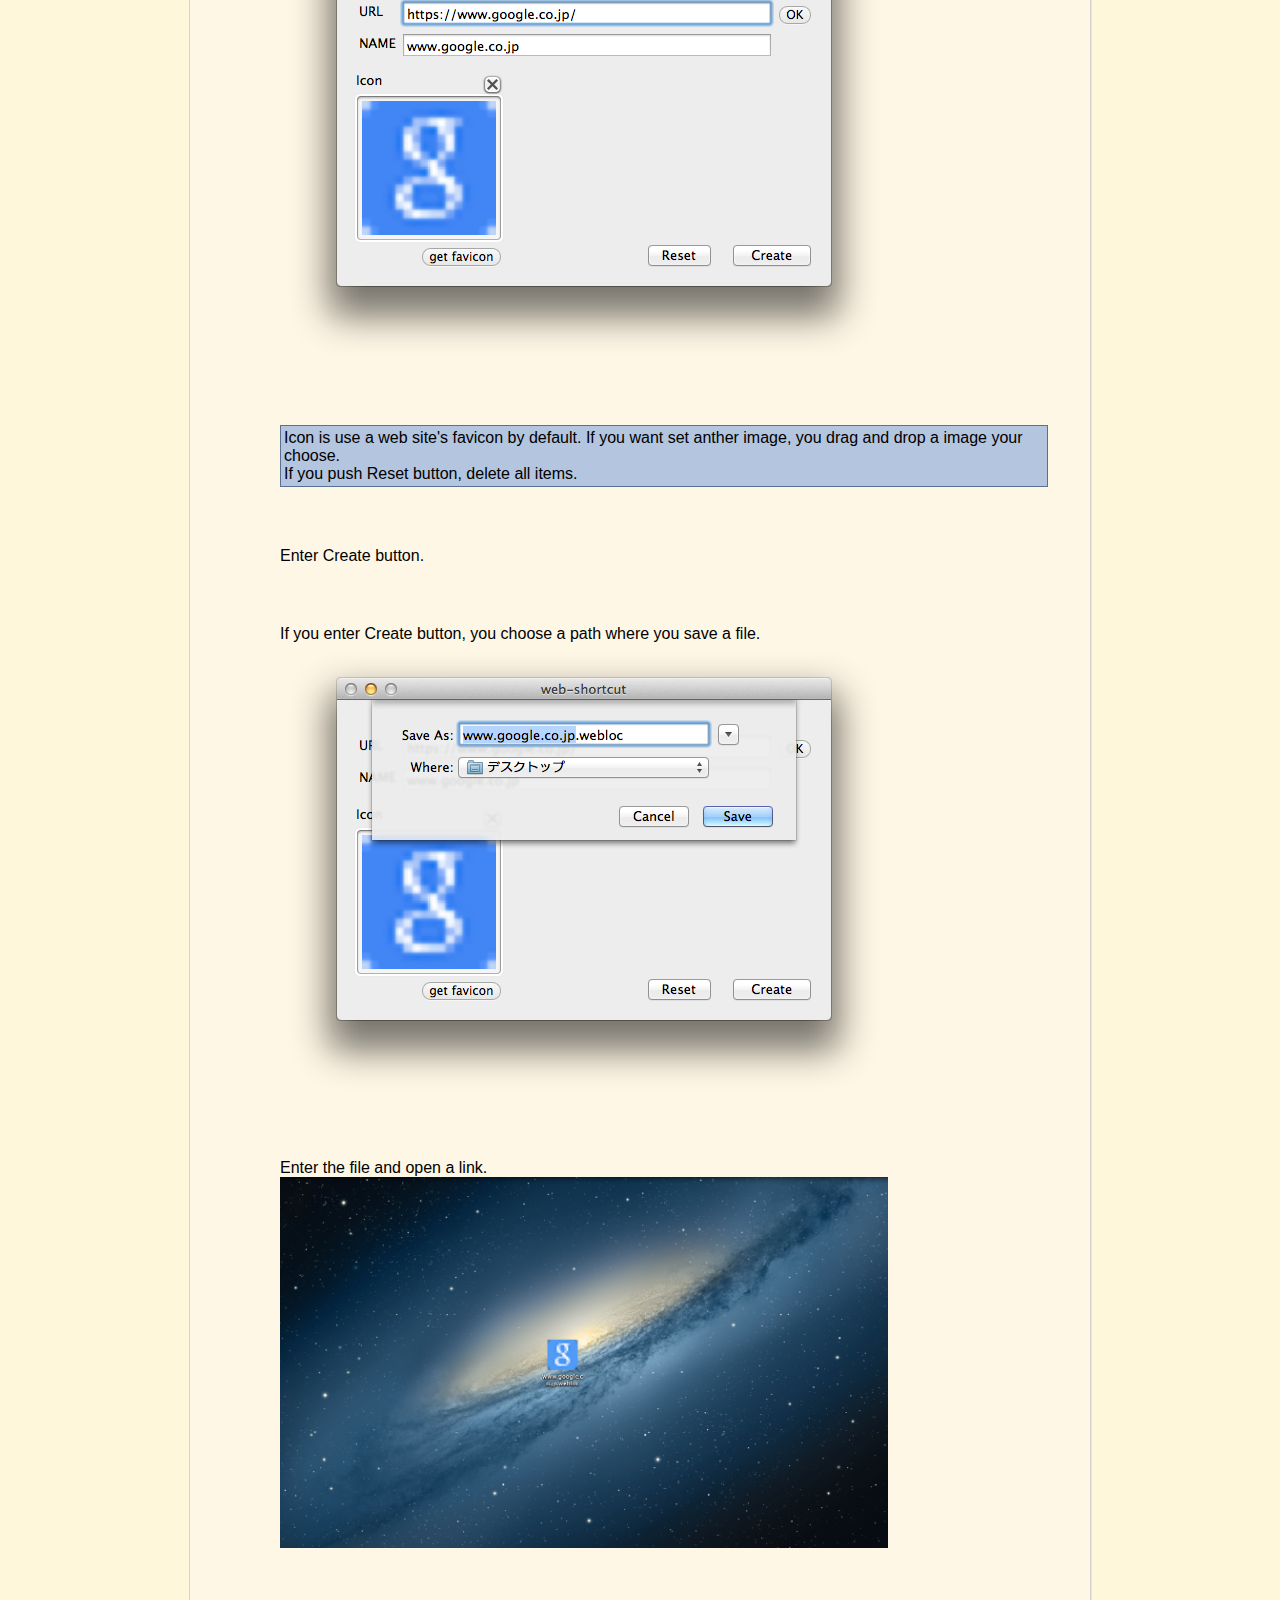
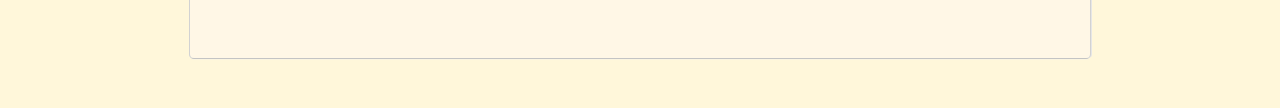
==== commit 2aa01fb7: "Automated commit at 2013-07-30 03:41:56 UTC by middleman-deploy 3.1.3" ====
--- a/en/index.html
+++ b/en/index.html
@@ -10,8 +10,18 @@
     <title>Web Shortcut</title>
     
     <link href="../stylesheets/normalize-6036cb9b.css" media="screen" rel="stylesheet" type="text/css">
-    <link href="../stylesheets/all-f0ce43f1.css" media="screen" rel="stylesheet" type="text/css">
+    <link href="../stylesheets/all-5c844910.css" media="screen" rel="stylesheet" type="text/css">
     <script src="../javascripts/all-da39a3ee.js" type="text/javascript"></script>
+    <script>
+      (function(i,s,o,g,r,a,m){i['GoogleAnalyticsObject']=r;i[r]=i[r]||function(){
+      (i[r].q=i[r].q||[]).push(arguments)},i[r].l=1*new Date();a=s.createElement(o),
+      m=s.getElementsByTagName(o)[0];a.async=1;a.src=g;m.parentNode.insertBefore(a,m)
+      })(window,document,'script','//www.google-analytics.com/analytics.js','ga');
+
+      ga('create', 'UA-42809476-1', 'prinum.net');
+      ga('send', 'pageview');
+
+    </script>
   </head>
   
   <body class="en en_index">
--- a/stylesheets/all-5c844910.css
+++ b/stylesheets/all-5c844910.css
@@ -0,0 +1 @@
+body{background-color:#FFF7DA}.icon{width:256px;height:256px;background-color:white}.container{width:100%}.content{-webkit-border-radius:4px;-moz-border-radius:4px;-ms-border-radius:4px;-o-border-radius:4px;border-radius:4px;-webkit-box-shadow:-1px 0 0 0 #d2d2d2,-1px 0 0 0 #e6e6e6,1px 0 0 0 #d2d2d2,2px 0 0 0 #e6e6e6,0 -1px 0 0 #e8e8e8,0 2px 0 0 rgba(241,241,241,0.3),0 1px 0 0 #b1b1b1;-moz-box-shadow:-1px 0 0 0 #d2d2d2,-1px 0 0 0 #e6e6e6,1px 0 0 0 #d2d2d2,2px 0 0 0 #e6e6e6,0 -1px 0 0 #e8e8e8,0 2px 0 0 rgba(241,241,241,0.3),0 1px 0 0 #b1b1b1;box-shadow:-1px 0 0 0 #d2d2d2,-1px 0 0 0 #e6e6e6,1px 0 0 0 #d2d2d2,2px 0 0 0 #e6e6e6,0 -1px 0 0 #e8e8e8,0 2px 0 0 rgba(241,241,241,0.3),0 1px 0 0 #b1b1b1;background-color:#FFF7E6;width:800px;margin:0px auto;margin-top:50px;margin-bottom:50px;padding:50px}.content img{display:block}.content .header{overflow:hidden;*zoom:1;margin-bottom:50px}.content .header .mini-icon{width:128px;height:128px;float:left}.content .header h1{display:inline;height:128px;line-height:128px;vertical-align:middle}.content .explain{margin-bottom:60px}.content .screen{width:80%;margin:0px auto;background-color:black}.content .summary,.content .merit{font-size:1.3em}.content .how_to_use{border-top:1px solid #A8C0D6}.content .how_to_use .info{background-color:#B3C5DF;border:solid 1px #587193;padding:3px;width:100%}.content .how_to_use .info>ul{padding:0px}.content .how_to_use .info>ul li{list-style-type:none;margin:0px}.content .how_to_use>ol>li{list-style-type:none;margin-bottom:60px}.content .how_to_use>ol>li .desctop{width:80%}